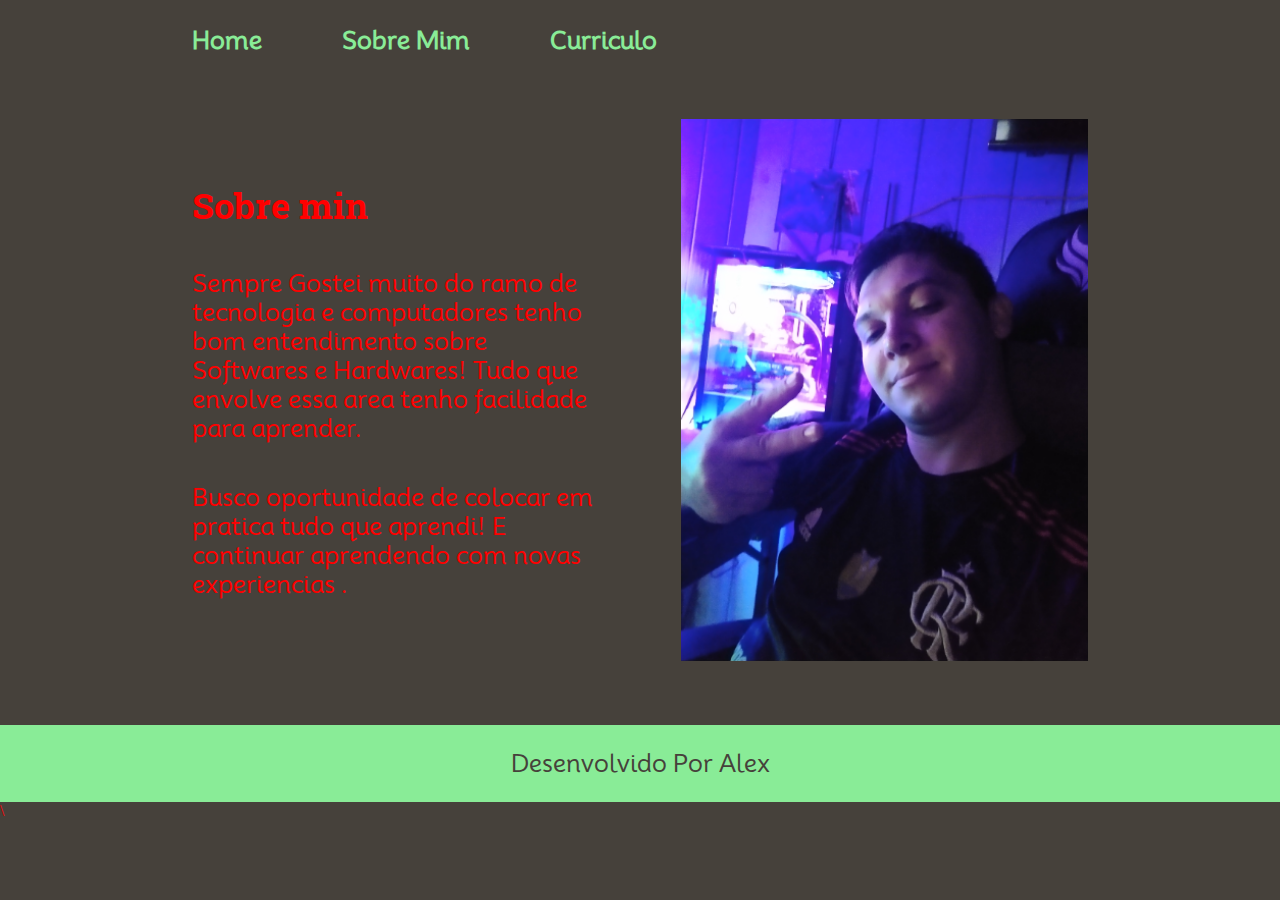
==== about.html @ 52e6e413 "Add files via upload" ====
<!DOCTYPE html>
<html lang="pt-br">
<head>
    <meta charset="UTF-8">
    <meta name="viewport" content="width=device-width, initial-scale=1.0">
    <title>Sobre min</title>
    <link rel="stylesheet" href="./styles/style.css">
</head>

<body>
    <header class="cabecalho">
        <nav class="cabecalho__menu">
            <a class="cabecalho__menu__link" href="index.html">Home</a>
            <a class="cabecalho__menu__link" href="about.html">Sobre Mim</a>
            <a class="cabecalho__menu__link" href="curriculo.html">Curriculo</a>
        </nav>
    </header>
    <main class="apresentacao">
       <section class="apresentacao__conteudo">
         <h1 class="apresentacao__conteudo__titulo">Sobre min</h1>
             <p class="apresentacao__conteudo__texto">Sempre Gostei muito do ramo de tecnologia e computadores tenho bom entendimento sobre Softwares e Hardwares! Tudo que envolve essa area tenho facilidade para aprender.</p>
             <p class="apresentacao__conteudo__texto">Busco oportunidade de colocar em pratica tudo que aprendi! E continuar aprendendo com novas experiencias .
            </p>
       </section> 
       <img class="apresentacao__imagem" src="./assets/Alex.png" alt="Foto do alex no PC">
    </main> 
    <footer class="rodape">
        <p>Desenvolvido Por Alex</p>
    </footer>
</body>
</html>\
---- styles/style.css ----
@import url('https://fonts.googleapis.com/css2?family=Roboto+Slab&display=swap');
@import url('https://fonts.googleapis.com/css2?family=Mooli&display=swap');


:root {
    --cor-primaria: #46413b;
    --cor-secundaria: #ff0000;
    --cor-terciaria: #89ec97;
    --cor-hover: #2b406b;

    --fonte-primaria: 'Mooli', sans-serif;
    --fonte-secundaria: 'Roboto Slab', serif;
}

* {
    margin: 0;
    padding: 0;
}

body {
    box-sizing: border-box;
    background-color: var(--cor-primaria);
    color: var(--cor-secundaria);
}

.cabecalho {
    padding: 2% 0% 0% 15%;
}

.cabecalho__menu {
    display: flex;
    gap: 80px;
}

.cabecalho__menu__link {
    font-size: 1.5rem;
    font-family: var(--fonte-primaria);
    font-weight: 600;
    color: var(--cor-terciaria);
    text-decoration: none;
}

.apresentacao {
    padding: 5% 15%;
    display: flex;
    align-items: center;
    justify-content: space-between;
    gap: 82px;
}

.apresentacao__conteudo {
    width: 50%;
    display: flex;
    flex-direction: column;
    gap: 40px;
}

.apresentacao__conteudo__titulo {
    font-size: 2.25rem;
    font-family: var(--fonte-secundaria);
}

.titulo-destaque {
    color: var(--cor-terciaria);
}

.apresentacao__conteudo__texto {
    font-size: 1.5rem;
    font-family: var(--fonte-primaria);
}


.apresentacao__conteudo__texto a{
    text-decoration: none;
    color: var(--cor-terciaria);
}

.apresentacao__links {
    display: flex;
    flex-direction: column;
    align-items: center;
    justify-content: space-between;
    gap: 32px;
}

.apresentacao__links__subtitulo {
    font-family: var(--fonte-secundaria);
    font-weight: 400;
    font-size: 1.5rem;
}

.apresentacao__links__navegacao {
    display: flex;
    justify-content: center;
    gap: 16px;
    border: 2px solid var(--cor-terciaria);
    width: 50%;
    text-align: center;
    border-radius: 8px;
    font-size: 1.5rem;
    font-weight: 400;
    padding: 10px 0;
    text-decoration: none;
    color: var(--cor-secundaria);
    font-family: var(--fonte-secundaria);
}

.apresentacao__links__link:hover {
    background-color: var(--cor-hover);
}

.apresentacao__imagem {
   width: 50%; 
}

.rodape {
    padding: 24px;
    color: var(--cor-primaria);
    background-color: var(--cor-terciaria);
    text-align: center;
    font-size: 1.5rem;
    font-family: var(--fonte-primaria);
    font-weight: 400;  
}

@media (max-width: 1200px) {
    .cabecalho {
        padding: 10%;
    }

    .cabecalho__menu {
        justify-content: center;
    }

    .apresentacao {
    flex-direction: column-reverse;
    padding: 5%;
    }

    .apresentacao__conteudo {
        width: auto;
    }
}
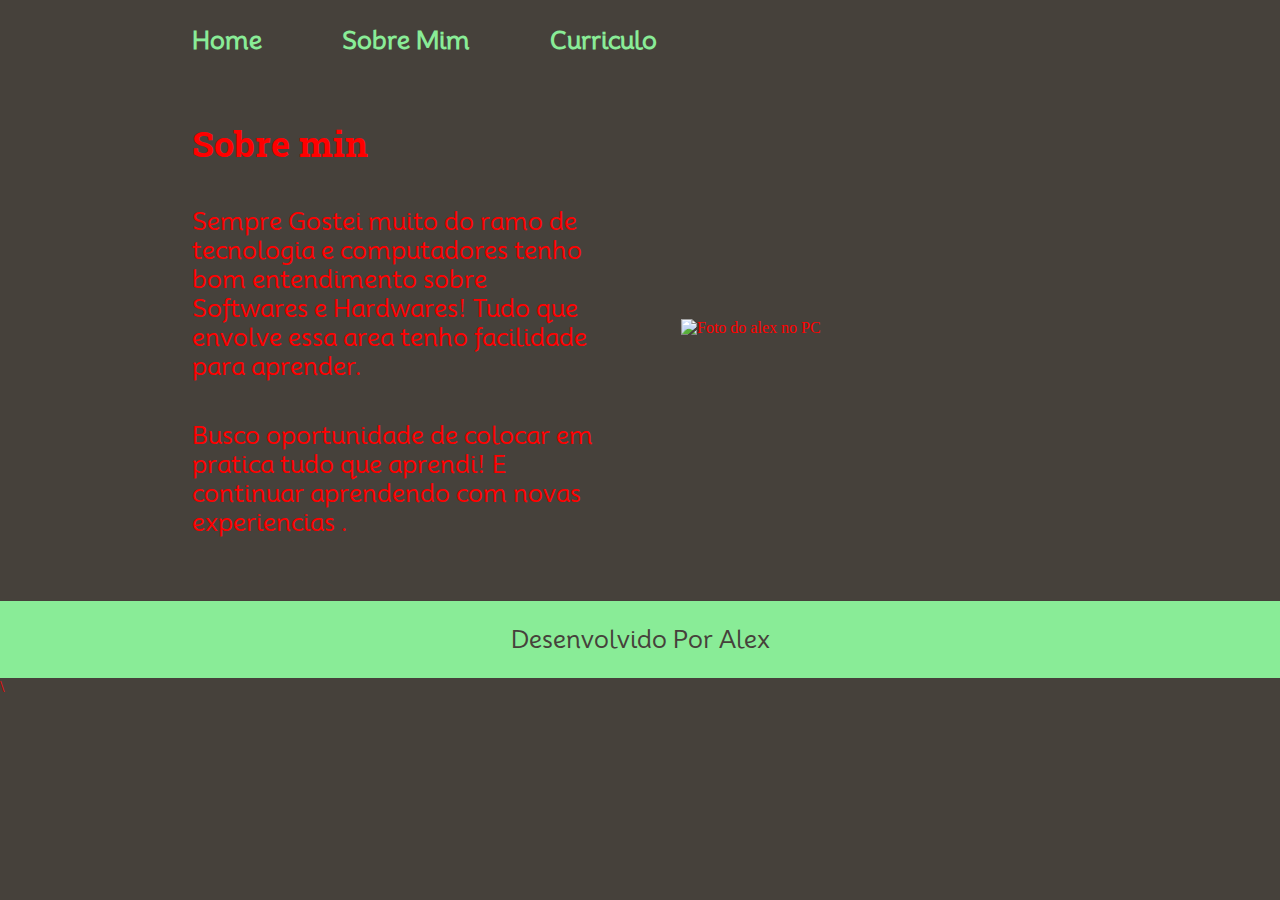
==== commit 23efa602: "Update about.html" ====
--- a/about.html
+++ b/about.html
@@ -22,10 +22,10 @@
              <p class="apresentacao__conteudo__texto">Busco oportunidade de colocar em pratica tudo que aprendi! E continuar aprendendo com novas experiencias .
             </p>
        </section> 
-       <img class="apresentacao__imagem" src="./assets/Alex.png" alt="Foto do alex no PC">
+       <img class="apresentacao__imagem" src="./assets/Alex 2.png" alt="Foto do alex no PC">
     </main> 
     <footer class="rodape">
         <p>Desenvolvido Por Alex</p>
     </footer>
 </body>
-</html>\+</html>\
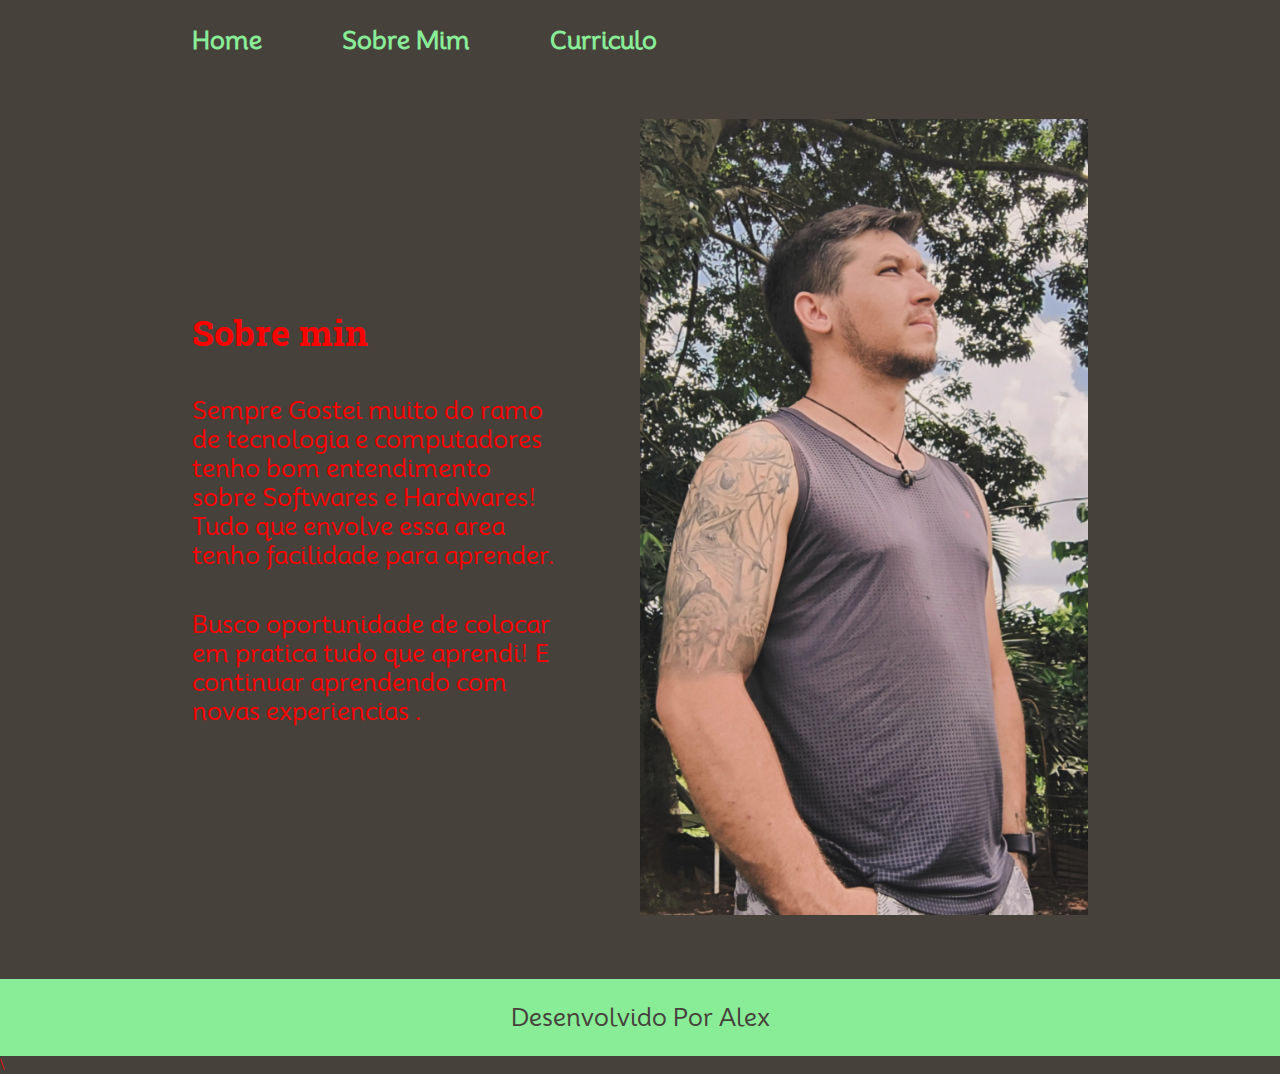
==== commit ea7df34e: "Update about.html" ====
--- a/about.html
+++ b/about.html
@@ -22,7 +22,7 @@
              <p class="apresentacao__conteudo__texto">Busco oportunidade de colocar em pratica tudo que aprendi! E continuar aprendendo com novas experiencias .
             </p>
        </section> 
-       <img class="apresentacao__imagem" src="./assets/Alex 2.png" alt="Foto do alex no PC">
+       <img class="apresentacao__imagem" src="./assets/Alex 2.jpeg" alt="Foto do alex no PC">
     </main> 
     <footer class="rodape">
         <p>Desenvolvido Por Alex</p>
